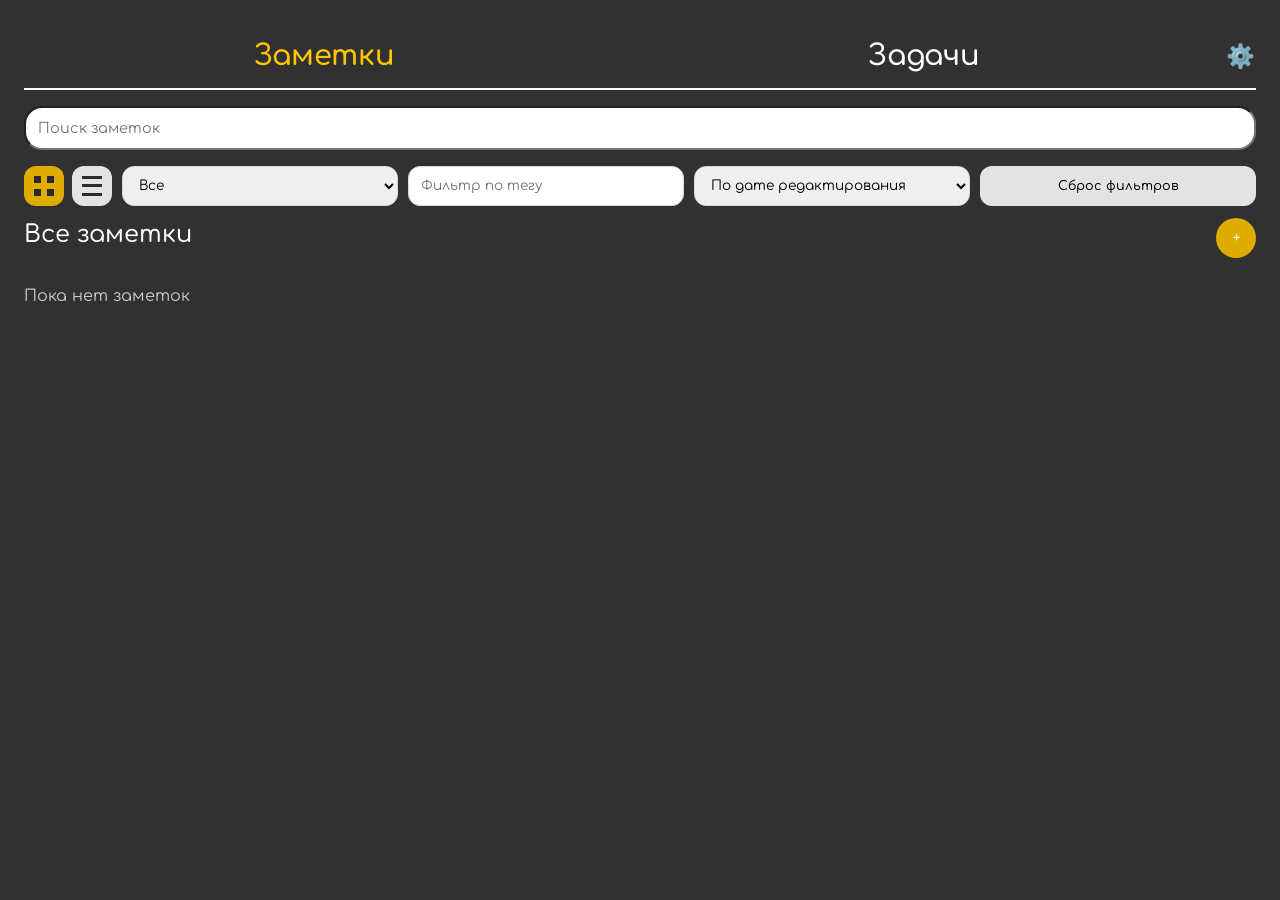
==== index.html @ dbabb829 "вернул темную тему, удалил смену цвета карточек в зависимости от темы сайта(" ====
﻿<!DOCTYPE html>
<html lang="ru">
<head>
    <meta charset="UTF-8">
    <meta name="viewport" content="width=device-width, initial-scale=1.0, user-scalable=yes">
    <link rel="preconnect" href="https://fonts.googleapis.com">
    <link rel="preconnect" href="https://fonts.gstatic.com" crossorigin>
    <link href="https://fonts.googleapis.com/css2?family=Comfortaa:wght@400;500;600;700&family=Nunito:wght@400;500;600;700&family=Roboto:wght@400;500;700&display=swap" rel="stylesheet">
    <link rel="stylesheet" href="main.css">
    <title>Заметки</title>
</head>
<body>

<div class="app-container">

    <div class="tabs-wrapper">
        <div class="tabs">
            <button class="tab-btn active" data-tab="notes">Заметки</button>
            <button class="tab-btn" data-tab="tasks">Задачи</button>
        </div>
        <button id="settingsBtn" class="settings-btn" title="Настройки">⚙️</button>
    </div>
    <div class="search-panel">
        <label for="search"></label>
        <input type="text" id="search">
    </div>
    <div class="list-controls">
        <div class="view-switch" role="group" aria-label="Режим отображения">
            <button id="viewGridBtn" class="icon-view-btn active" type="button" aria-label="Плитка" title="Плитка"></button>
            <button id="viewListBtn" class="icon-view-btn" type="button" aria-label="Список" title="Список"></button>
        </div>
        <select id="filterPinnedSelect" aria-label="Фильтр по закреплению">
            <option value="all">Все</option>
            <option value="pinned">Только закрепленные</option>
            <option value="unpinned">Только незакрепленные</option>
        </select>
        <label for="filterTagInput" class="visually-hidden"></label>
        <input type="text" id="filterTagInput" list="tagsList" placeholder="Фильтр по тегу">
        <datalist id="tagsList"></datalist>
        <select id="sortSelect" aria-label="Сортировка">
            <option value="updated_desc">По дате редактирования</option>
            <option value="title_asc">По алфавиту</option>
        </select>
        <button id="resetFiltersBtn" class="secondary" type="button">Сброс фильтров</button>
    </div>
    <div id="notes-pane" class="tab-pane active-pane">
        <div class="panel-header">
            <h2>Все заметки</h2>
            <button class="create-btn" id="createNoteBtn">+</button>
        </div>
        <div id="notesContainer" class="notes-grid"></div>
    </div>

    <div id="tasks-pane" class="tab-pane">
        <div class="panel-header">
            <h2>Все задачи</h2>
            <button class="create-btn" id="createTaskBtn">+</button>
        </div>
        <div id="tasksContainer" class="notes-grid"></div>
    </div>
</div>

<div id="editorModal" class="modal">
    <div class="modal-card">
        <h3 id="modalTitle">Создать заметку</h3>
        <label for="noteTitleInput" class="visually-hidden"></label>
        <input type="text" id="noteTitleInput" placeholder="Заголовок" autocomplete="off">
        <label for="noteBodyInput" class="visually-hidden"></label>
        <textarea id="noteBodyInput" rows="4" placeholder="Содержание"></textarea>
        <label for="noteTagsInput" class="visually-hidden"></label>
        <input type="text" id="noteTagsInput" placeholder="Теги через запятую" autocomplete="off">
        <label class="modal-label" for="noteColorInput">Цвет карточки</label>
        <select id="noteColorInput">
            <option value="#242424">Темная</option>
            <option value="#ffffff">Светлая</option>
            <option value="#3b2f18">Желтая</option>
            <option value="#173528">Зеленая</option>
            <option value="#182f3b">Синяя</option>
            <option value="#3b1d2d">Розовая</option>
        </select>
        <label class="pin-row">
            <input type="checkbox" id="notePinnedInput">
            Закрепить
        </label>
        <div class="modal-buttons">
            <button id="modalCancel" class="secondary">Отмена</button>
            <button id="modalSave" class="primary">Сохранить</button>
        </div>
    </div>
</div>

<div id="settingsModal" class="modal">
    <div class="modal-card">
        <h3>Настройки</h3>

        <label class="modal-label" for="themeSelect">Оформление</label>
        <select id="themeSelect">
            <option value="dark">Темная тема</option>
            <option value="light">Светлая тема</option>
        </select>

        <label class="modal-label" for="fontSelect" style="margin-top: 15px;">Шрифт</label>
        <select id="fontSelect">
            <option value="Comfortaa">Comfortaa</option>
            <option value="Nunito">Nunito</option>
            <option value="Roboto">Roboto</option>
        </select>

        <label class="modal-label" style="margin-top: 15px;">Управление данными</label>
        <div class="settings-actions">
            <button id="exportBtn" class="secondary">Экспорт (JSON)</button>
            <label for="importInput" class="secondary btn-like">Импорт</label>
            <input type="file" id="importInput" accept=".json" style="display: none;">
            <button id="clearDataBtn" class="danger">Удалить всё</button>
        </div>

        <div class="modal-buttons" style="margin-top: 25px;">
            <button id="closeSettingsBtn" class="primary">Закрыть</button>
        </div>
    </div>
</div>

<script src="main.js"></script>

</body>
</html>
---- main.css ----
﻿@import url("https://fonts.googleapis.com/css2?family=Comfortaa:wght@400;500;600;700&family=Nunito:wght@400;500;600;700&family=Roboto:wght@400;500;600;700&display=swap");

:root {
    --main-font: 'Comfortaa', cursive, sans-serif;
}

* {
    margin: 0;
    padding: 0;
    box-sizing: border-box;
}

body {
    background: #313131;
    font-family: var(--main-font);
    color: #000000;
    padding: 2rem 1.5rem;
}

.app-container {
    max-width: 1400px;
    margin: 0 auto;
}

.tabs-wrapper {
    display: flex;
    align-items: center;
    justify-content: space-between;
    border-bottom: 2px solid #ffffff;
    margin-bottom: 1rem;
}

.tabs {
    display: flex;
    gap: 0;
    flex: 1;
    min-width: 0;
}

.settings-btn {
    background: transparent;
    border: none;
    color: #ffffff;
    font-size: 1.45rem;
    width: 32px;
    height: 32px;
    display: inline-flex;
    align-items: center;
    justify-content: center;
    margin-bottom: 6px;
    padding: 0;
    cursor: pointer;
    transition: transform 0.3s ease;
}

.settings-btn:hover {
    transform: rotate(90deg);
}

.tab-btn {
    font-family: inherit;
    background: transparent;
    border: none;
    font-size: 1.8rem;
    flex: 1 1 0;
    min-width: 0;
    font-weight: 600;
    padding: 0.5rem 0 0.8rem 0;
    cursor: pointer;
    color: white;
    letter-spacing: -0.3px;
    border-bottom: 3px solid transparent;
    text-align: center;
    transition: 0.5s;
}

.tab-btn.active {
    color: #ffc700;
}

.tab-btn:hover:not(.active) {
    color: #ffc700;
}

.tab-pane {
    display: none;
    animation: fade 0.5s ease;
}

.tab-pane.active-pane {
    display: block;
}

.search-panel input {
    outline: none;
    display: block;
    box-sizing: border-box;
    width: 100%;
    margin: 8px 0 16px;
    padding: 12px;
    background: #ffffff;
    border-radius: 18px;
    font-family: inherit;
    font-size: 0.9rem;
}

.list-controls {
    display: grid;
    grid-template-columns: auto repeat(4, minmax(0, 1fr));
    gap: 10px;
    margin-bottom: 12px;
}

.list-controls select,
.list-controls input {
    width: 100%;
    padding: 9px 12px;
    border-radius: 12px;
    border: 1px solid #d7d7d7;
    font-family: inherit;
    font-size: 0.85rem;
}

.list-controls button {
    border-radius: 12px;
    padding: 9px 12px;
    font-size: 0.8rem;
    white-space: nowrap;
}

.view-switch {
    display: inline-flex;
    gap: 8px;
}

.icon-view-btn {
    width: 40px;
    height: 40px;
    border-radius: 12px;
    border: none;
    background: #e3e3e3;
    position: relative;
    padding: 0;
}

.icon-view-btn:hover {
    background: #d0d0d0;
}

.icon-view-btn.active {
    background: #dfad00;
}

#viewGridBtn::before {
    content: "";
    position: absolute;
    inset: 10px;
    background:
        linear-gradient(#2a2a2a, #2a2a2a) left top / 7px 7px no-repeat,
        linear-gradient(#2a2a2a, #2a2a2a) right top / 7px 7px no-repeat,
        linear-gradient(#2a2a2a, #2a2a2a) left bottom / 7px 7px no-repeat,
        linear-gradient(#2a2a2a, #2a2a2a) right bottom / 7px 7px no-repeat;
}

#viewListBtn::before {
    content: "";
    position: absolute;
    left: 10px;
    right: 10px;
    top: 10px;
    bottom: 10px;
    background:
        linear-gradient(#2a2a2a, #2a2a2a) 0 0 / 100% 3px no-repeat,
        linear-gradient(#2a2a2a, #2a2a2a) 0 50% / 100% 3px no-repeat,
        linear-gradient(#2a2a2a, #2a2a2a) 0 100% / 100% 3px no-repeat;
}

@keyframes fade {
    from { opacity: 0; transform: translateY(6px); }
    to { opacity: 1; transform: translateY(0); }
}

.panel-header {
    display: flex;
    justify-content: space-between;
    align-items: baseline;
    flex-wrap: wrap;
    margin-bottom: 1.8rem;
    gap: 1rem;
}

.panel-header h2 {
    font-size: 1.5rem;
    font-weight: 500;
    color: #ffffff;
}

.create-btn {
    background: #dfad00;
    color: white;
    width: 40px;
    height: 40px;
    border-radius: 20px;
    cursor: pointer;
    display: inline-flex;
    align-items: center;
    justify-content: center;
    transition: all 0.5s;
    font-family: inherit;
    border: none;
}

.create-btn:hover {
    background: #ffc700;
}

.notes-grid {
    display: grid;
    grid-template-columns: repeat(auto-fill, minmax(280px, 1fr));
    gap: 1.5rem;
}

.notes-list {
    display: flex;
    flex-direction: column;
    gap: 0.9rem;
}

.notes-list .note-card {
    min-height: auto;
}

.note-card {
    background: #ffffff;
    border-radius: 20px;
    padding: 1.2rem 1.2rem 1rem 1.2rem;
    transition: all 0.2s;
    display: flex;
    flex-direction: column;
    cursor: pointer;
    position: relative;
    min-height: 220px;
    min-width: 0;
}

.note-card:hover {
    transform: translateY(-2px);
    border-color: #e2e8f0;
}

.note-color-tag {
    width: 32px;
    height: 8px;
    border-radius: 20px;
    margin-bottom: 12px;
    background: #e2e8f0;
}

.note-title {
    font-weight: 650;
    font-size: 1.2rem;
    margin-bottom: 8px;
    color: white;
    padding-right: 2rem;
    max-width: 100%;
    overflow-wrap: anywhere;
    word-break: break-word;
    white-space: normal;
    hyphens: auto;
}

.pin-note {
    position: absolute;
    top: 14px;
    right: 14px;
    width: 34px;
    height: 34px;
    padding: 0;
    border-radius: 50%;
    background: rgba(255, 255, 255, 0.12);
    color: #d6d6d6;
    font-size: 1.05rem;
    line-height: 1;
    cursor: pointer;
    transition: 0.2s;
    border: none;
}

.pin-note::before {
    content: "📌";
    display: block;
    filter: grayscale(1);
    opacity: 0.62;
    transform: rotate(-20deg);
    transition: 0.2s;
}

.pin-note:hover,
.pin-note.pinned {
    background: #ffc700;
    color: #1a1a1a;
}

.pin-note:hover::before,
.pin-note.pinned::before {
    filter: none;
    opacity: 1;
}

.note-preview {
    font-size: 0.85rem;
    color: white;
    line-height: 1.4;
    margin: 8px 0;
    white-space: pre-wrap;
    overflow-wrap: anywhere;
    word-break: break-word;
    hyphens: auto;
}

.tags {
    display: flex;
    flex-wrap: wrap;
    gap: 8px;
    margin: 12px 0 6px;
}

.tag {
    background: rgba(255, 255, 255, 0.14);
    padding: 4px 10px;
    border-radius: 40px;
    font-size: 0.7rem;
    font-weight: 500;
    color: #ffffff;
    overflow-wrap: anywhere;
    word-break: break-word;
}

.note-dates {
    display: flex;
    flex-wrap: wrap;
    gap: 8px;
    margin-top: auto;
    font-size: 0.68rem;
    color: #b9b9b9;
}

.note-footer {
    display: flex;
    justify-content: space-between;
    align-items: center;
    margin-top: 12px;
    font-size: 0.7rem;
    color: #94a3b8;
}

.card-actions {
    display: flex;
    gap: 8px;
}

.card-actions button {
    padding: 0;
    background: transparent;
    color: #d6d6d6;
    font-size: 0.7rem;
    transition: 0.2s;
}

.edit-note:hover {
    color: #ffc700;
}

.share-note:hover {
    color: #ffc700;
}

.delete-note:hover {
    color: #ff4d4d;
}

.light-card .note-title,
.light-card .note-preview {
    color: #1f1f1f;
}

.light-card .tag {
    background: #e7e7e7;
    color: #1f1f1f;
}

.light-card .note-dates,
.light-card .note-footer,
.light-card .card-actions button {
    color: #555555;
}

.light-card .delete-note:hover {
    color: #d50000;
}

.empty-state {
    color: #ffffff;
    opacity: 0.75;
}

.task-list {
    list-style: none;
    margin: 10px 0 12px;
    padding: 0;
    display: flex;
    flex-direction: column;
    gap: 8px;
}

.task-item {
    display: flex;
    align-items: flex-start;
    gap: 8px;
    font-size: 0.85rem;
    line-height: 1.35;
    color: #ffffff;
    overflow-wrap: anywhere;
    word-break: break-word;
    cursor: pointer;
}

.task-item input {
    width: 16px;
    height: 16px;
    margin-top: 1px;
    flex: 0 0 auto;
    accent-color: #ffc700;
    cursor: pointer;
}

.task-item span {
    min-width: 0;
}

.completed-task {
    text-decoration: line-through;
    color: #a7a7a7;
}

.empty-task-text {
    opacity: 0.7;
}

.light-card .task-item {
    color: #1f1f1f;
}

.light-card .completed-task {
    color: #777777;
}

.modal {
    display: none;
    position: fixed;
    inset: 0;
    width: 100%;
    height: 100%;
    justify-content: center;
    align-items: center;
    padding: 1.5rem;
    background: rgba(0, 0, 0, 0.55);
    z-index: 10;
}

.modal-card {
    background: white;
    width: 90%;
    max-width: 550px;
    border-radius: 10px;
    padding: 1.8rem;
}

.modal-card input,
.modal-card textarea,
.modal-card select {
    width: 100%;
    margin: 8px 0 16px;
    padding: 12px;
    border-radius: 18px;
    font-family: inherit;
    font-size: 0.9rem;
    resize: none;
}

.modal-label {
    display: block;
    margin-top: 4px;
    font-size: 0.85rem;
    color: #333333;
}

.pin-row {
    display: flex;
    align-items: center;
    gap: 10px;
    margin-top: 4px;
    color: #333333;
}

.pin-row input {
    width: auto;
    margin: 0;
}

.modal-buttons {
    display: flex;
    justify-content: flex-end;
    gap: 12px;
    margin-top: 20px;
}

.settings-actions {
    display: flex;
    flex-wrap: wrap;
    gap: 10px;
    margin-top: 8px;
}

.settings-actions button,
.settings-actions .btn-like {
    min-height: 56px;
    padding: 10px 28px;
    font-size: 0.95rem;
    font-weight: 500;
    line-height: 1;
}

button {
    font-family: inherit;
    background: #e3e3e3;
    border: none;
    padding: 8px 18px;
    border-radius: 30px;
    font-weight: 500;
    cursor: pointer;
}

.btn-like {
    display: inline-flex;
    align-items: center;
    justify-content: center;
    background: #e3e3e3;
    color: black;
    border: none;
    padding: 8px 18px;
    border-radius: 30px;
    font-weight: inherit;
    font-size: inherit;
    line-height: inherit;
    cursor: pointer;
    user-select: none;
    text-decoration: none;
    white-space: nowrap;
}

.btn-like:hover {
    background: #a8a8a8;
}

button.primary {
    background: #dfad00;
    color: white;
}

button.primary:hover {
    background: #ffc700;
    color: white;
}

button.secondary {
    background: #e3e3e3;
    color: black;
}

button.secondary:hover {
    background: #a8a8a8;
}

button.danger {
    background: rgba(255, 77, 77, 0.1);
    color: #ff4d4d;
    border: 1px solid rgba(255, 77, 77, 0.3);
}

button.danger:hover {
    background: #ff4d4d;
    color: white;
}

@media (max-width: 640px) {
    body { padding: 1.2rem; }
    .tab-btn { font-size: 1.4rem; }
    .notes-grid { gap: 1rem; }
    .list-controls { grid-template-columns: 1fr; }
}

body.light-theme {
    background: #f4f4f5;
    color: #1e293b;
}

body.light-theme .tabs-wrapper {
    border-bottom-color: #cbd5e1;
}

body.light-theme .tab-btn {
    color: #64748b;
}

body.light-theme .tab-btn.active,
body.light-theme .tab-btn:hover:not(.active) {
    color: #dfad00;
}

body.light-theme .panel-header h2 {
    color: #1e293b;
}

body.light-theme .search-panel input,
body.light-theme .list-controls select,
body.light-theme .list-controls input {
    background: #ffffff;
    border-color: #cbd5e1;
    color: #1e293b;
}

body.light-theme .empty-state {
    color: #64748b;
    opacity: 1;
}

.visually-hidden {
    position: absolute;
    width: 1px;
    height: 1px;
    margin: -1px;
    overflow: hidden;
    clip: rect(0, 0, 0, 0);
    white-space: nowrap;
}

.background-shared-note-card {
    position: fixed;
    inset: 0;
    background: rgba(0,0,0,0.85);
    display: flex;
    justify-content: center;
    align-items: center;
    z-index: 1000;
    padding: 20px;
}

.shared-note-card{
    max-width: 600px;
    width: 100%;
    background: #242424;
    border-radius: 20px;
    padding: 24px;
    color: #ffffff;
    position: relative;
}

.close-note{
    position: absolute;
    top: 12px;
    right: 16px;
    background: none;
    border: none;
    font-size: 24px;
    cursor: pointer;
    color: inherit;
}

.close-note:hover{
    color: red;
}

.shared-note-title{
    max-width: 500px;
    margin-bottom: 16px;
    overflow-wrap: anywhere;
    word-break: break-word;
    white-space: normal;
    hyphens: auto;
}

.shared-note-content{
    overflow-wrap: anywhere;
    word-break: break-word;
    white-space: normal;
    hyphens: auto;
}

.inscription-note{
    margin-top: 20px;
    font-size: 0.7rem;
    opacity: 0.7;
}
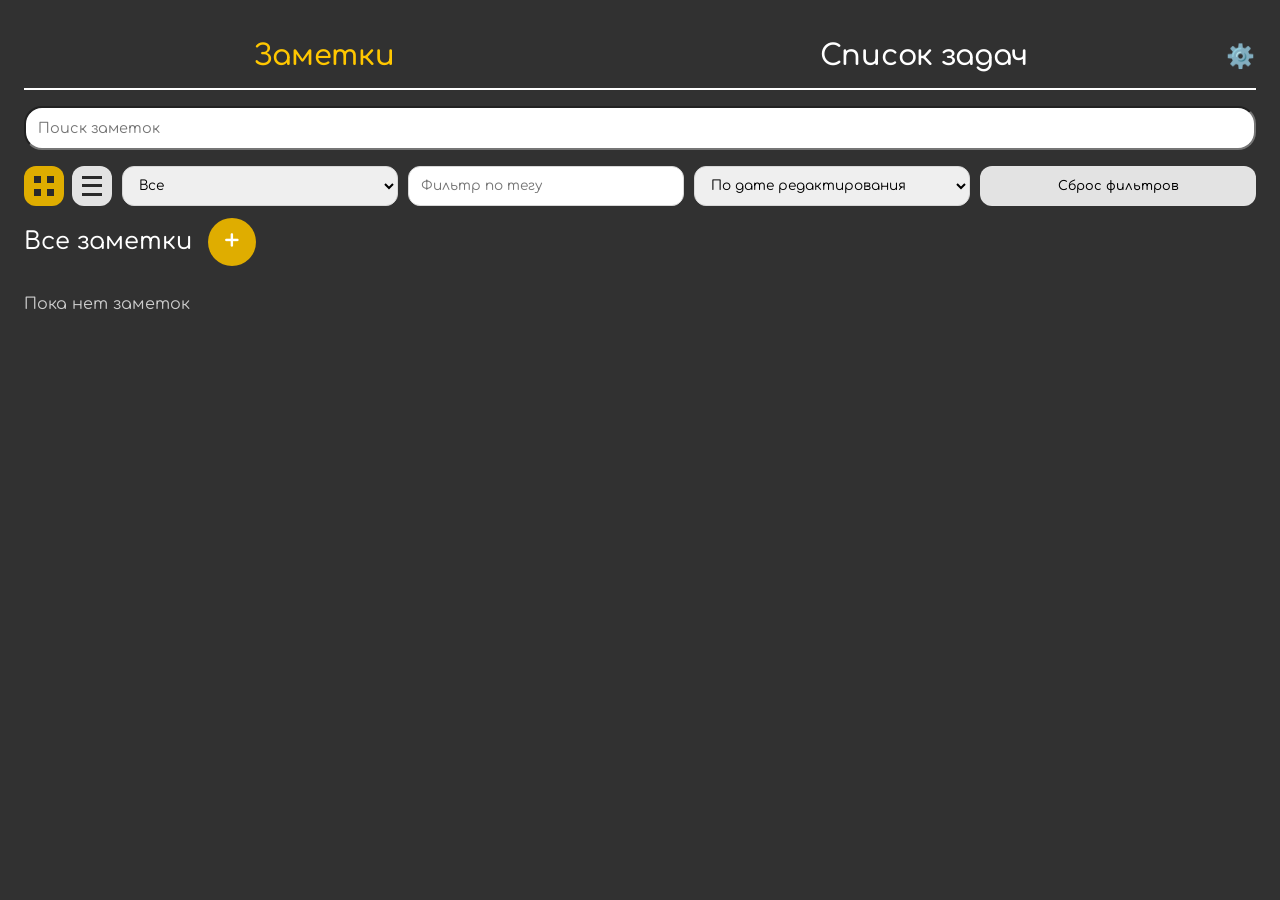
==== commit 956667d3: "Исправил растяжение сетки, перенёс кнопку создания, переименовал вкладку, укоротил shortlink, замени" ====
--- a/index.html
+++ b/index.html
@@ -16,7 +16,7 @@
     <div class="tabs-wrapper">
         <div class="tabs">
             <button class="tab-btn active" data-tab="notes">Заметки</button>
-            <button class="tab-btn" data-tab="tasks">Задачи</button>
+            <button class="tab-btn" data-tab="tasks">Список задач</button>
         </div>
         <button id="settingsBtn" class="settings-btn" title="Настройки">⚙️</button>
     </div>
@@ -73,7 +73,7 @@
         <select id="noteColorInput">
             <option value="#242424">Темная</option>
             <option value="#ffffff">Светлая</option>
-            <option value="#3b2f18">Желтая</option>
+            <option value="#f8f32b">Желтая</option>
             <option value="#173528">Зеленая</option>
             <option value="#182f3b">Синяя</option>
             <option value="#3b1d2d">Розовая</option>
--- a/main.css
+++ b/main.css
@@ -182,8 +182,8 @@
 
 .panel-header {
     display: flex;
-    justify-content: space-between;
-    align-items: baseline;
+    justify-content: flex-start;
+    align-items: center;
     flex-wrap: wrap;
     margin-bottom: 1.8rem;
     gap: 1rem;
@@ -198,9 +198,11 @@
 .create-btn {
     background: #dfad00;
     color: white;
-    width: 40px;
-    height: 40px;
-    border-radius: 20px;
+    width: 48px;
+    height: 48px;
+    border-radius: 24px;
+    font-size: 1.8rem;
+    line-height: 1;
     cursor: pointer;
     display: inline-flex;
     align-items: center;
@@ -217,6 +219,7 @@
 .notes-grid {
     display: grid;
     grid-template-columns: repeat(auto-fill, minmax(280px, 1fr));
+    align-items: start;
     gap: 1.5rem;
 }
 
@@ -367,10 +370,7 @@
     transition: 0.2s;
 }
 
-.edit-note:hover {
-    color: #ffc700;
-}
-
+.edit-note:hover,
 .share-note:hover {
     color: #ffc700;
 }
@@ -395,9 +395,16 @@
     color: #555555;
 }
 
+
+.light-card .edit-note:hover,
+.light-card .share-note:hover {
+     color: #ffc700;
+}
+
 .light-card .delete-note:hover {
     color: #d50000;
 }
+
 
 .empty-state {
     color: #ffffff;
@@ -645,6 +652,10 @@
     white-space: nowrap;
 }
 
+input[id="filterTagInput"]{
+    outline: none;
+}
+
 .background-shared-note-card {
     position: fixed;
     inset: 0;
@@ -702,3 +713,148 @@
     font-size: 0.7rem;
     opacity: 0.7;
 }
+
+body.light-theme .shared-note-card {
+    background: #ffffff;
+    color: #1f1f1f;
+    box-shadow: 0 10px 30px rgba(0, 0, 0, 0.1);
+}
+
+/* Элементы внутри светлой карточки */
+body.light-theme .shared-note-card .shared-note-title {
+    color: #1f1f1f;
+}
+
+body.light-theme .shared-note-card .close-note {
+    color: #555555;
+}
+
+body.light-theme .shared-note-card .close-note:hover {
+    color: #ff4d4d;
+}
+
+body.light-theme .shared-note-card span[style*="background: rgba(255, 255, 255, 0.14)"] {
+    background: #e7e7e7 !important;
+    color: #1f1f1f !important;
+}
+
+body.light-theme .shared-note-card .inscription-note {
+    color: #555555;
+    opacity: 0.8;
+}
+
+body.light-theme .shared-note-card ul li span {
+    color: #1f1f1f;
+}
+
+body.light-theme .shared-note-card ul li span[style*="text-decoration: line-through"] {
+    color: #777777 !important;
+}
+
+.shared-note-card.light-card {
+    color: #1f1f1f;
+}
+
+.shared-note-card.light-card .close-note {
+    color: #555555;
+}
+
+.shared-note-card.light-card .inscription-note {
+    color: #555555;
+}
+
+.toast-container {
+    position: fixed;
+    top: 20px;
+    left: 50%;
+    transform: translateX(-50%);
+    display: flex;
+    flex-direction: column;
+    align-items: center;
+    gap: 10px;
+    z-index: 2000;
+    pointer-events: none;
+}
+
+.toast {
+    min-width: 220px;
+    max-width: 360px;
+    padding: 12px 18px;
+    border-radius: 14px;
+    background: #2a2a2a;
+    color: #ffffff;
+    font-family: var(--main-font);
+    font-size: 0.9rem;
+    text-align: center;
+    box-shadow: 0 8px 24px rgba(0, 0, 0, 0.3);
+    opacity: 0;
+    transform: translateY(-12px);
+    transition: opacity 0.25s ease, transform 0.25s ease;
+}
+
+.toast.show {
+    opacity: 1;
+    transform: translateY(0);
+}
+
+.toast-success {
+    background: #1f7a4d;
+}
+
+.toast-error {
+    background: #b23b3b;
+}
+
+.confirm-overlay {
+    position: fixed;
+    inset: 0;
+    background: rgba(0, 0, 0, 0.55);
+    display: flex;
+    justify-content: center;
+    align-items: center;
+    padding: 1.5rem;
+    z-index: 1500;
+}
+
+.confirm-card {
+    background: #ffffff;
+    width: 90%;
+    max-width: 420px;
+    border-radius: 16px;
+    padding: 1.6rem;
+    font-family: var(--main-font);
+}
+
+.confirm-text {
+    font-size: 1rem;
+    color: #1f1f1f;
+    line-height: 1.4;
+    margin-bottom: 1.4rem;
+}
+
+.confirm-buttons {
+    display: flex;
+    justify-content: flex-end;
+    gap: 12px;
+}
+
+.share-card {
+    max-width: 520px;
+}
+
+.share-title {
+    margin-bottom: 1rem;
+    color: #1f1f1f;
+}
+
+.share-link {
+    width: 100%;
+    margin-bottom: 1.2rem;
+    padding: 12px;
+    border-radius: 12px;
+    border: 1px solid #d7d7d7;
+    font-family: inherit;
+    font-size: 0.85rem;
+    resize: none;
+    word-break: break-all;
+}
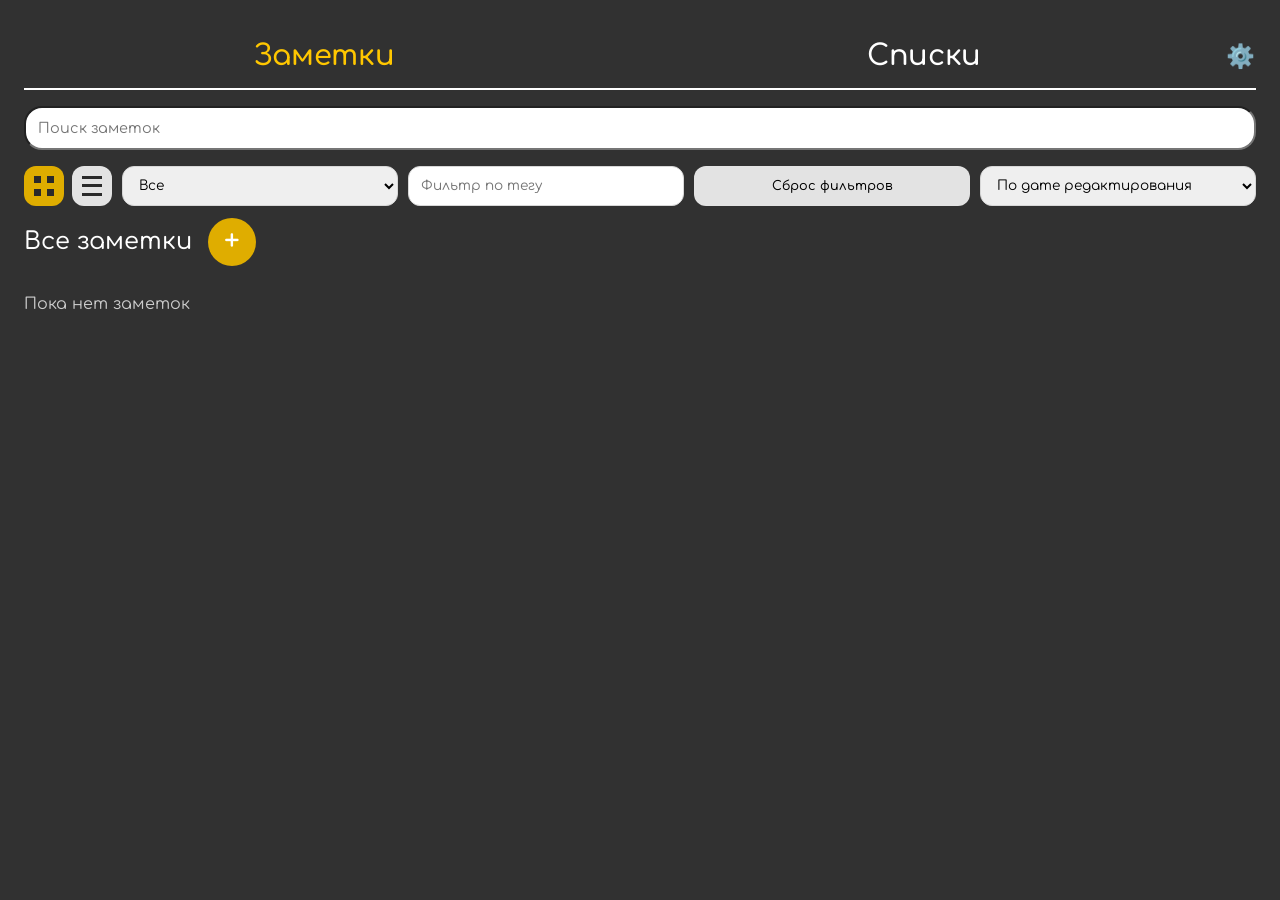
==== commit a876d714: "Фикс багов из issues Переименовал задачи в «Списки», единый размер карточек, клик открывает редактир" ====
--- a/index.html
+++ b/index.html
@@ -16,7 +16,7 @@
     <div class="tabs-wrapper">
         <div class="tabs">
             <button class="tab-btn active" data-tab="notes">Заметки</button>
-            <button class="tab-btn" data-tab="tasks">Список задач</button>
+            <button class="tab-btn" data-tab="tasks">Списки</button>
         </div>
         <button id="settingsBtn" class="settings-btn" title="Настройки">⚙️</button>
     </div>
@@ -37,11 +37,11 @@
         <label for="filterTagInput" class="visually-hidden"></label>
         <input type="text" id="filterTagInput" list="tagsList" placeholder="Фильтр по тегу">
         <datalist id="tagsList"></datalist>
+        <button id="resetFiltersBtn" class="secondary" type="button">Сброс фильтров</button>
         <select id="sortSelect" aria-label="Сортировка">
             <option value="updated_desc">По дате редактирования</option>
             <option value="title_asc">По алфавиту</option>
         </select>
-        <button id="resetFiltersBtn" class="secondary" type="button">Сброс фильтров</button>
     </div>
     <div id="notes-pane" class="tab-pane active-pane">
         <div class="panel-header">
@@ -53,7 +53,7 @@
 
     <div id="tasks-pane" class="tab-pane">
         <div class="panel-header">
-            <h2>Все задачи</h2>
+            <h2>Все списки</h2>
             <button class="create-btn" id="createTaskBtn">+</button>
         </div>
         <div id="tasksContainer" class="notes-grid"></div>
@@ -69,15 +69,27 @@
         <textarea id="noteBodyInput" rows="4" placeholder="Содержание"></textarea>
         <label for="noteTagsInput" class="visually-hidden"></label>
         <input type="text" id="noteTagsInput" placeholder="Теги через запятую" autocomplete="off">
-        <label class="modal-label" for="noteColorInput">Цвет карточки</label>
-        <select id="noteColorInput">
-            <option value="#242424">Темная</option>
-            <option value="#ffffff">Светлая</option>
-            <option value="#f8f32b">Желтая</option>
-            <option value="#173528">Зеленая</option>
-            <option value="#182f3b">Синяя</option>
-            <option value="#3b1d2d">Розовая</option>
-        </select>
+        <span class="modal-label">Цвет карточки</span>
+        <div class="color-swatches" id="colorSwatches" role="group" aria-label="Цвет карточки">
+            <button type="button" class="color-swatch" data-color="#242424" style="--swatch: #242424;">
+                <span class="swatch-dot"></span>Тёмная
+            </button>
+            <button type="button" class="color-swatch" data-color="#ffffff" style="--swatch: #ffffff;">
+                <span class="swatch-dot"></span>Светлая
+            </button>
+            <button type="button" class="color-swatch" data-color="#e6cf5e" style="--swatch: #e6cf5e;">
+                <span class="swatch-dot"></span>Жёлтая
+            </button>
+            <button type="button" class="color-swatch" data-color="#1c5239" style="--swatch: #1c5239;">
+                <span class="swatch-dot"></span>Зелёная
+            </button>
+            <button type="button" class="color-swatch" data-color="#1d3f63" style="--swatch: #1d3f63;">
+                <span class="swatch-dot"></span>Синяя
+            </button>
+            <button type="button" class="color-swatch" data-color="#7a2f50" style="--swatch: #7a2f50;">
+                <span class="swatch-dot"></span>Розовая
+            </button>
+        </div>
         <label class="pin-row">
             <input type="checkbox" id="notePinnedInput">
             Закрепить
--- a/main.css
+++ b/main.css
@@ -223,6 +223,25 @@
     gap: 1.5rem;
 }
 
+.notes-grid .note-card {
+    height: 240px;
+    margin-bottom: 0;
+    overflow: hidden;
+}
+
+.notes-grid .note-preview,
+.notes-grid .task-list {
+    flex: 1 1 0;
+    min-height: 0;
+    overflow: hidden;
+}
+
+.notes-grid .tags {
+    flex: 0 0 auto;
+    max-height: 1.9rem;
+    overflow: hidden;
+}
+
 .notes-list {
     display: flex;
     flex-direction: column;
@@ -231,6 +250,8 @@
 
 .notes-list .note-card {
     min-height: auto;
+    break-inside: auto;
+    margin-bottom: 0;
 }
 
 .note-card {
@@ -244,6 +265,8 @@
     position: relative;
     min-height: 220px;
     min-width: 0;
+    break-inside: avoid;
+    margin-bottom: 1.5rem;
 }
 
 .note-card:hover {
@@ -266,10 +289,13 @@
     color: white;
     padding-right: 2rem;
     max-width: 100%;
-    overflow-wrap: anywhere;
+    /*overflow-wrap: anywhere;
     word-break: break-word;
     white-space: normal;
-    hyphens: auto;
+    hyphens: auto;*/
+    white-space: nowrap;
+    overflow: hidden;
+    text-overflow: ellipsis;
 }
 
 .pin-note {
@@ -315,10 +341,13 @@
     color: white;
     line-height: 1.4;
     margin: 8px 0;
-    white-space: pre-wrap;
+    /*white-space: pre-wrap;
     overflow-wrap: anywhere;
     word-break: break-word;
-    hyphens: auto;
+    hyphens: auto;*/
+    white-space: nowrap;
+    overflow: hidden;
+    text-overflow: ellipsis;
 }
 
 .tags {
@@ -502,6 +531,46 @@
     color: #333333;
 }
 
+.color-swatches {
+    display: flex;
+    flex-wrap: wrap;
+    gap: 10px;
+    margin: 8px 0 16px;
+}
+
+.color-swatch {
+    display: inline-flex;
+    align-items: center;
+    gap: 8px;
+    padding: 5px 14px 5px 6px;
+    border-radius: 30px;
+    border: 2px solid transparent;
+    background: #f1f1f1;
+    color: #333333;
+    font-family: inherit;
+    font-size: 0.85rem;
+    cursor: pointer;
+    transition: 0.15s;
+}
+
+.color-swatch .swatch-dot {
+    width: 22px;
+    height: 22px;
+    border-radius: 50%;
+    background: var(--swatch);
+    box-shadow: inset 0 0 0 1px rgba(0, 0, 0, 0.18);
+    flex: 0 0 auto;
+}
+
+.color-swatch:hover {
+    background: #e6e6e6;
+}
+
+.color-swatch.active {
+    border-color: #dfad00;
+    background: #fff7da;
+}
+
 .pin-row {
     display: flex;
     align-items: center;
@@ -675,6 +744,8 @@
     padding: 24px;
     color: #ffffff;
     position: relative;
+    max-height: 85vh;
+    overflow-y: auto;
 }
 
 .close-note{
@@ -761,6 +832,45 @@
 
 .shared-note-card.light-card .inscription-note {
     color: #555555;
+}
+
+* {
+    scrollbar-width: thin;
+    scrollbar-color: #dfad00 transparent;
+}
+
+::-webkit-scrollbar {
+    width: 10px;
+    height: 10px;
+}
+
+::-webkit-scrollbar-track {
+    background: transparent;
+}
+
+::-webkit-scrollbar-thumb {
+    background: linear-gradient(180deg, #ffc700, #dfad00);
+    border-radius: 20px;
+    border: 2px solid transparent;
+    background-clip: padding-box;
+}
+
+::-webkit-scrollbar-thumb:hover {
+    background: linear-gradient(180deg, #ffd633, #ffc700);
+    background-clip: padding-box;
+}
+
+::-webkit-scrollbar-corner {
+    background: transparent;
+}
+
+.shared-note-card::-webkit-scrollbar-track {
+    background: rgba(255, 255, 255, 0.08);
+    border-radius: 20px;
+}
+
+.shared-note-card.light-card::-webkit-scrollbar-track {
+    background: rgba(0, 0, 0, 0.08);
 }
 
 .toast-container {
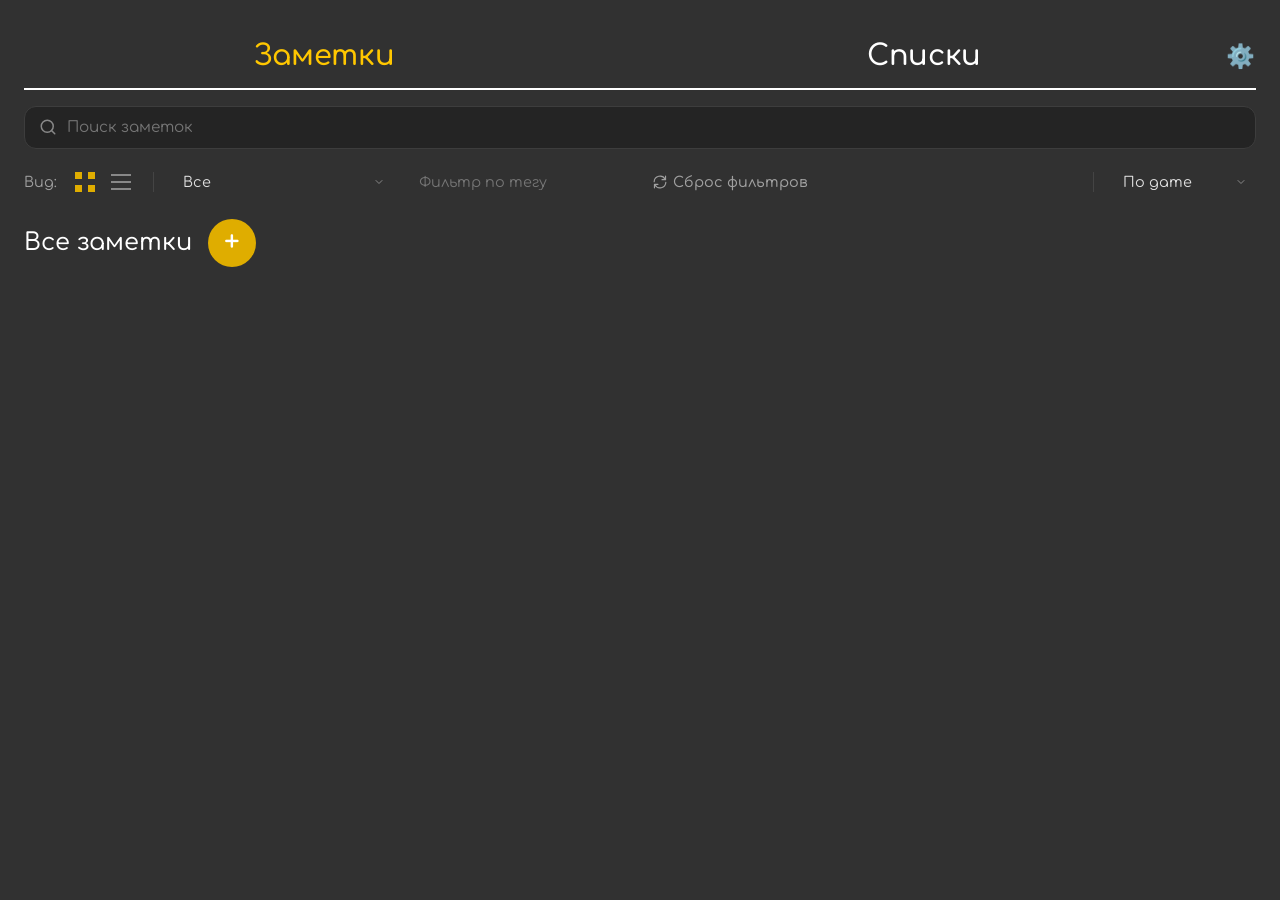
==== commit 0ec36eb4: "Исправлены баги, Реализовано динамическое распределение карточек по колонкам, Исправлено растягивани" ====
--- a/index.html
+++ b/index.html
@@ -20,29 +20,45 @@
         </div>
         <button id="settingsBtn" class="settings-btn" title="Настройки">⚙️</button>
     </div>
+
     <div class="search-panel">
-        <label for="search"></label>
-        <input type="text" id="search">
+        <label for="search" class="visually-hidden">Поиск</label>
+        <input type="text" id="search" placeholder="Поиск заметок">
     </div>
+
     <div class="list-controls">
-        <div class="view-switch" role="group" aria-label="Режим отображения">
-            <button id="viewGridBtn" class="icon-view-btn active" type="button" aria-label="Плитка" title="Плитка"></button>
-            <button id="viewListBtn" class="icon-view-btn" type="button" aria-label="Список" title="Список"></button>
+        <div class="controls-left">
+            <span class="controls-label">Вид:</span>
+            <div class="view-switch" role="group" aria-label="Режим отображения">
+                <button id="viewGridBtn" class="icon-view-btn active" type="button" aria-label="Плитка" title="Плитка"></button>
+                <button id="viewListBtn" class="icon-view-btn" type="button" aria-label="Список" title="Список"></button>
+            </div>
+            <div class="controls-divider"></div>
+            <select id="filterPinnedSelect" aria-label="Фильтр по закреплению">
+                <option value="all">Все</option>
+                <option value="pinned">Только закрепленные</option>
+                <option value="unpinned">Только незакрепленные</option>
+            </select>
+            <label for="filterTagInput" class="visually-hidden"></label>
+            <input type="text" id="filterTagInput" list="tagsList" placeholder="Фильтр по тегу">
+            <datalist id="tagsList"></datalist>
+            <button id="resetFiltersBtn" class="reset-btn" type="button">
+                <svg viewBox="0 0 24 24" fill="none" stroke="currentColor" stroke-width="2" stroke-linecap="round" stroke-linejoin="round">
+                    <path d="M21.5 2v6h-6M2.5 22v-6h6M2 11.5a10 10 0 0 1 18.8-4.3M22 12.5a10 10 0 0 1-18.8 4.3"/>
+                </svg>
+                Сброс фильтров
+            </button>
         </div>
-        <select id="filterPinnedSelect" aria-label="Фильтр по закреплению">
-            <option value="all">Все</option>
-            <option value="pinned">Только закрепленные</option>
-            <option value="unpinned">Только незакрепленные</option>
-        </select>
-        <label for="filterTagInput" class="visually-hidden"></label>
-        <input type="text" id="filterTagInput" list="tagsList" placeholder="Фильтр по тегу">
-        <datalist id="tagsList"></datalist>
-        <button id="resetFiltersBtn" class="secondary" type="button">Сброс фильтров</button>
-        <select id="sortSelect" aria-label="Сортировка">
-            <option value="updated_desc">По дате редактирования</option>
-            <option value="title_asc">По алфавиту</option>
-        </select>
+
+        <div class="controls-right">
+            <div class="controls-divider"></div>
+            <select id="sortSelect" aria-label="Сортировка">
+                <option value="updated_desc">По дате</option>
+                <option value="title_asc">По алфавиту</option>
+            </select>
+        </div>
     </div>
+
     <div id="notes-pane" class="tab-pane active-pane">
         <div class="panel-header">
             <h2>Все заметки</h2>
@@ -65,29 +81,41 @@
         <h3 id="modalTitle">Создать заметку</h3>
         <label for="noteTitleInput" class="visually-hidden"></label>
         <input type="text" id="noteTitleInput" placeholder="Заголовок" autocomplete="off">
+
         <label for="noteBodyInput" class="visually-hidden"></label>
         <textarea id="noteBodyInput" rows="4" placeholder="Содержание"></textarea>
+
+        <div id="modalTaskList" style="display: none;">
+            <div id="modalTaskItems"></div>
+            <div class="modal-task-add">
+                <span class="add-icon">
+                    <svg viewBox="0 0 24 24" width="18" height="18" fill="none" stroke="currentColor" stroke-width="2"><path d="M12 5v14M5 12h14"/></svg>
+                </span>
+                <label for="modalTaskAddInput"></label><input type="text" id="modalTaskAddInput" placeholder="Новый пункт" autocomplete="off">
+            </div>
+        </div>
+
         <label for="noteTagsInput" class="visually-hidden"></label>
         <input type="text" id="noteTagsInput" placeholder="Теги через запятую" autocomplete="off">
         <span class="modal-label">Цвет карточки</span>
         <div class="color-swatches" id="colorSwatches" role="group" aria-label="Цвет карточки">
             <button type="button" class="color-swatch" data-color="#242424" style="--swatch: #242424;">
-                <span class="swatch-dot"></span>Тёмная
+                <span class="swatch-dot"></span>Чёрный
             </button>
             <button type="button" class="color-swatch" data-color="#ffffff" style="--swatch: #ffffff;">
-                <span class="swatch-dot"></span>Светлая
+                <span class="swatch-dot"></span>Белый
             </button>
             <button type="button" class="color-swatch" data-color="#e6cf5e" style="--swatch: #e6cf5e;">
-                <span class="swatch-dot"></span>Жёлтая
+                <span class="swatch-dot"></span>Жёлтый
             </button>
             <button type="button" class="color-swatch" data-color="#1c5239" style="--swatch: #1c5239;">
-                <span class="swatch-dot"></span>Зелёная
+                <span class="swatch-dot"></span>Зелёный
             </button>
             <button type="button" class="color-swatch" data-color="#1d3f63" style="--swatch: #1d3f63;">
-                <span class="swatch-dot"></span>Синяя
+                <span class="swatch-dot"></span>Синий
             </button>
             <button type="button" class="color-swatch" data-color="#7a2f50" style="--swatch: #7a2f50;">
-                <span class="swatch-dot"></span>Розовая
+                <span class="swatch-dot"></span>Розовый
             </button>
         </div>
         <label class="pin-row">
@@ -95,6 +123,7 @@
             Закрепить
         </label>
         <div class="modal-buttons">
+            <button id="modalDelete" class="danger" style="display: none; margin-right: auto;">Удалить</button>
             <button id="modalCancel" class="secondary">Отмена</button>
             <button id="modalSave" class="primary">Сохранить</button>
         </div>
@@ -135,4 +164,4 @@
 <script src="main.js"></script>
 
 </body>
-</html>
+</html>
--- a/main.css
+++ b/main.css
@@ -2,12 +2,51 @@
 
 :root {
     --main-font: 'Comfortaa', cursive, sans-serif;
+    --modal-bg: #242424;
+    --modal-text: #ffffff;
+    --modal-label: #a0a0a0;
+    --input-bg: #1e1e1e;
+    --input-color: #ffffff;
+    --input-border: #3d3d3d;
+    --secondary-btn-bg: #3d3d3d;
+    --secondary-btn-color: #ffffff;
+    --secondary-btn-hover: #4d4d4d;
+    --swatch-bg: #2a2a2a;
+    --swatch-color: #ffffff;
+    --swatch-hover: #3d3d3d;
 }
 
 * {
     margin: 0;
     padding: 0;
     box-sizing: border-box;
+    scrollbar-width: thin;
+    scrollbar-color: #dfad00 transparent;
+}
+
+::-webkit-scrollbar {
+    width: 10px;
+    height: 10px;
+}
+
+::-webkit-scrollbar-track {
+    background: transparent;
+}
+
+::-webkit-scrollbar-thumb {
+    background: linear-gradient(180deg, #ffc700, #dfad00);
+    border-radius: 20px;
+    border: 2px solid transparent;
+    background-clip: padding-box;
+}
+
+::-webkit-scrollbar-thumb:hover {
+    background: linear-gradient(180deg, #ffd633, #ffc700);
+    background-clip: padding-box;
+}
+
+::-webkit-scrollbar-corner {
+    background: transparent;
 }
 
 body {
@@ -22,6 +61,16 @@
     margin: 0 auto;
 }
 
+.visually-hidden {
+    position: absolute;
+    width: 1px;
+    height: 1px;
+    margin: -1px;
+    overflow: hidden;
+    clip: rect(0, 0, 0, 0);
+    white-space: nowrap;
+}
+
 .tabs-wrapper {
     display: flex;
     align-items: center;
@@ -35,26 +84,6 @@
     gap: 0;
     flex: 1;
     min-width: 0;
-}
-
-.settings-btn {
-    background: transparent;
-    border: none;
-    color: #ffffff;
-    font-size: 1.45rem;
-    width: 32px;
-    height: 32px;
-    display: inline-flex;
-    align-items: center;
-    justify-content: center;
-    margin-bottom: 6px;
-    padding: 0;
-    cursor: pointer;
-    transition: transform 0.3s ease;
-}
-
-.settings-btn:hover {
-    transform: rotate(90deg);
 }
 
 .tab-btn {
@@ -91,93 +120,24 @@
     display: block;
 }
 
-.search-panel input {
-    outline: none;
-    display: block;
-    box-sizing: border-box;
-    width: 100%;
-    margin: 8px 0 16px;
-    padding: 12px;
-    background: #ffffff;
-    border-radius: 18px;
-    font-family: inherit;
-    font-size: 0.9rem;
-}
-
-.list-controls {
-    display: grid;
-    grid-template-columns: auto repeat(4, minmax(0, 1fr));
-    gap: 10px;
-    margin-bottom: 12px;
-}
-
-.list-controls select,
-.list-controls input {
-    width: 100%;
-    padding: 9px 12px;
-    border-radius: 12px;
-    border: 1px solid #d7d7d7;
-    font-family: inherit;
-    font-size: 0.85rem;
-}
-
-.list-controls button {
-    border-radius: 12px;
-    padding: 9px 12px;
-    font-size: 0.8rem;
-    white-space: nowrap;
-}
-
-.view-switch {
+.settings-btn {
+    background: transparent;
+    border: none;
+    color: #ffffff;
+    font-size: 1.45rem;
+    width: 32px;
+    height: 32px;
     display: inline-flex;
-    gap: 8px;
-}
-
-.icon-view-btn {
-    width: 40px;
-    height: 40px;
-    border-radius: 12px;
-    border: none;
-    background: #e3e3e3;
-    position: relative;
+    align-items: center;
+    justify-content: center;
+    margin-bottom: 6px;
     padding: 0;
-}
-
-.icon-view-btn:hover {
-    background: #d0d0d0;
-}
-
-.icon-view-btn.active {
-    background: #dfad00;
-}
-
-#viewGridBtn::before {
-    content: "";
-    position: absolute;
-    inset: 10px;
-    background:
-        linear-gradient(#2a2a2a, #2a2a2a) left top / 7px 7px no-repeat,
-        linear-gradient(#2a2a2a, #2a2a2a) right top / 7px 7px no-repeat,
-        linear-gradient(#2a2a2a, #2a2a2a) left bottom / 7px 7px no-repeat,
-        linear-gradient(#2a2a2a, #2a2a2a) right bottom / 7px 7px no-repeat;
-}
-
-#viewListBtn::before {
-    content: "";
-    position: absolute;
-    left: 10px;
-    right: 10px;
-    top: 10px;
-    bottom: 10px;
-    background:
-        linear-gradient(#2a2a2a, #2a2a2a) 0 0 / 100% 3px no-repeat,
-        linear-gradient(#2a2a2a, #2a2a2a) 0 50% / 100% 3px no-repeat,
-        linear-gradient(#2a2a2a, #2a2a2a) 0 100% / 100% 3px no-repeat;
-}
-
-@keyframes fade {
-    from { opacity: 0; transform: translateY(6px); }
-    to { opacity: 1; transform: translateY(0); }
+    cursor: pointer;
+    transition: transform 0.3s ease;
+}
+
+.settings-btn:hover {
+    transform: rotate(90deg);
 }
 
 .panel-header {
@@ -216,41 +176,211 @@
     background: #ffc700;
 }
 
-.notes-grid {
-    display: grid;
-    grid-template-columns: repeat(auto-fill, minmax(280px, 1fr));
-    align-items: start;
-    gap: 1.5rem;
-}
-
-.notes-grid .note-card {
-    height: 240px;
-    margin-bottom: 0;
-    overflow: hidden;
-}
-
-.notes-grid .note-preview,
-.notes-grid .task-list {
-    flex: 1 1 0;
-    min-height: 0;
-    overflow: hidden;
-}
-
-.notes-grid .tags {
-    flex: 0 0 auto;
-    max-height: 1.9rem;
-    overflow: hidden;
+.search-panel input {
+    outline: none;
+    display: block;
+    box-sizing: border-box;
+    width: 100%;
+    margin: 8px 0 16px;
+    padding: 12px 12px 12px 42px;
+    background-color: #242424;
+    color: #ffffff;
+    border: 1px solid #3d3d3d;
+    border-radius: 12px;
+    font-family: inherit;
+    font-size: 0.95rem;
+    background-image: url("data:image/svg+xml;charset=UTF-8,%3csvg xmlns='http://www.w3.org/2000/svg' viewBox='0 0 24 24' fill='none' stroke='%23888' stroke-width='2' stroke-linecap='round' stroke-linejoin='round'%3e%3ccircle cx='11' cy='11' r='8'/%3e%3cline x1='21' y1='21' x2='16.65' y2='16.65'/%3e%3c/svg%3e");
+    background-repeat: no-repeat;
+    background-position: 14px center;
+    background-size: 18px;
+    transition: border-color 0.2s;
+}
+
+.search-panel input:focus {
+    border-color: #dfad00;
+}
+
+.list-controls {
+    display: flex;
+    align-items: center;
+    justify-content: space-between;
+    gap: 12px;
+    margin-bottom: 20px;
+    flex-wrap: wrap;
+}
+
+.controls-left,
+.controls-right {
+    display: flex;
+    align-items: center;
+    gap: 12px;
+    flex-wrap: wrap;
+}
+
+.controls-label {
+    font-size: 0.9rem;
+    color: #a0a0a0;
+}
+
+.controls-divider {
+    width: 1px;
+    height: 20px;
+    background: #444;
+    margin: 0 4px;
+}
+
+.list-controls select,
+.list-controls input {
+    background-color: transparent;
+    color: #e0e0e0;
+    border: 1px solid transparent;
+    outline: none;
+    padding: 8px 26px 8px 12px;
+    border-radius: 8px;
+    font-family: inherit;
+    font-size: 0.9rem;
+    cursor: pointer;
+    transition: 0.2s;
+}
+
+.list-controls input {
+    padding-right: 12px;
+}
+
+.list-controls select {
+    appearance: none;
+    background-image: url("data:image/svg+xml;charset=UTF-8,%3csvg xmlns='http://www.w3.org/2000/svg' width='12' height='12' viewBox='0 0 24 24' fill='none' stroke='%23888' stroke-width='2' stroke-linecap='round' stroke-linejoin='round'%3e%3cpolyline points='6 9 12 15 18 9'/%3e%3c/svg%3e");
+    background-repeat: no-repeat;
+    background-position: right 8px center;
+}
+
+.list-controls select:hover,
+.list-controls input:hover {
+    background-color: rgba(255, 255, 255, 0.05);
+    border-color: rgba(255, 255, 255, 0.1);
+}
+
+.list-controls select option {
+    background: #2a2a2a;
+    color: #ffffff;
+}
+
+input[id="filterTagInput"] {
+    outline: none;
+}
+
+.reset-btn {
+    background: transparent;
+    color: #a0a0a0;
+    border: none;
+    padding: 8px 12px;
+    border-radius: 8px;
+    font-size: 0.9rem;
+    display: inline-flex;
+    align-items: center;
+    gap: 6px;
+    transition: 0.2s;
+    cursor: pointer;
+}
+
+.reset-btn:hover {
+    background-color: rgba(255, 255, 255, 0.05);
+    color: #fff;
+}
+
+.reset-btn svg {
+    width: 14px;
+    height: 14px;
+}
+
+.view-switch {
+    display: inline-flex;
+    gap: 4px;
+}
+
+.icon-view-btn {
+    width: 32px;
+    height: 32px;
+    border-radius: 6px;
+    border: none;
+    background: transparent;
+    position: relative;
+    padding: 0;
+    cursor: pointer;
+    transition: 0.2s;
+}
+
+.icon-view-btn:hover {
+    background: rgba(255, 255, 255, 0.05);
+}
+
+#viewGridBtn::before {
+    content: "";
+    position: absolute;
+    inset: 6px;
+    background:
+        linear-gradient(currentColor, currentColor) left top / 7px 7px no-repeat,
+        linear-gradient(currentColor, currentColor) right top / 7px 7px no-repeat,
+        linear-gradient(currentColor, currentColor) left bottom / 7px 7px no-repeat,
+        linear-gradient(currentColor, currentColor) right bottom / 7px 7px no-repeat;
+    color: #888;
+    transition: color 0.2s;
+}
+
+#viewListBtn::before {
+    content: "";
+    position: absolute;
+    left: 6px;
+    right: 6px;
+    top: 8px;
+    bottom: 8px;
+    background:
+        linear-gradient(currentColor, currentColor) 0 0 / 100% 2px no-repeat,
+        linear-gradient(currentColor, currentColor) 0 50% / 100% 2px no-repeat,
+        linear-gradient(currentColor, currentColor) 0 100% / 100% 2px no-repeat;
+    color: #888;
+    transition: color 0.2s;
+}
+
+#viewGridBtn.active::before,
+#viewListBtn.active::before {
+    color: #dfad00;
+}
+
+.notes-grid-columns {
+    display: flex !important;
+    gap: 1.5rem !important;
+    width: 100% !important;
+    align-items: flex-start !important;
+}
+
+.notes-column {
+    flex: 1 !important;
+    display: flex !important;
+    flex-direction: column !important;
+    gap: 1.5rem !important;
+    min-width: 0 !important;
+}
+
+.notes-grid-columns .note-card {
+    height: auto !important;
+    width: 100% !important;
+    display: flex !important;
+    flex-direction: column !important;
+    margin-bottom: 0 !important;
 }
 
 .notes-list {
     display: flex;
     flex-direction: column;
-    gap: 0.9rem;
+    gap: 1.2rem;
+    width: 100%;
 }
 
 .notes-list .note-card {
-    min-height: auto;
-    break-inside: auto;
+    display: flex;
+    flex-direction: column;
+    width: 100%;
     margin-bottom: 0;
 }
 
@@ -263,23 +393,14 @@
     flex-direction: column;
     cursor: pointer;
     position: relative;
-    min-height: 220px;
+    min-height: 120px;
     min-width: 0;
-    break-inside: avoid;
-    margin-bottom: 1.5rem;
+    box-sizing: border-box;
 }
 
 .note-card:hover {
     transform: translateY(-2px);
     border-color: #e2e8f0;
-}
-
-.note-color-tag {
-    width: 32px;
-    height: 8px;
-    border-radius: 20px;
-    margin-bottom: 12px;
-    background: #e2e8f0;
 }
 
 .note-title {
@@ -289,13 +410,87 @@
     color: white;
     padding-right: 2rem;
     max-width: 100%;
-    /*overflow-wrap: anywhere;
-    word-break: break-word;
-    white-space: normal;
-    hyphens: auto;*/
     white-space: nowrap;
     overflow: hidden;
     text-overflow: ellipsis;
+}
+
+.note-preview {
+    font-size: 0.85rem;
+    color: white;
+    line-height: 1.4;
+    margin: 8px 0;
+    white-space: pre-wrap;
+    overflow-wrap: anywhere;
+    word-break: break-word;
+    display: -webkit-box;
+    -webkit-line-clamp: 7;
+    -webkit-box-orient: vertical;
+    overflow: hidden;
+}
+
+.notes-grid .note-preview,
+.notes-grid .task-list {
+    flex: none;
+    min-height: auto;
+    overflow: visible;
+}
+
+.content-wrapper {
+    position: relative;
+    width: 100%;
+}
+
+.content-wrapper:not(.expanded) .note-preview {
+    display: -webkit-box;
+    -webkit-line-clamp: 7;
+    -webkit-box-orient: vertical;
+    overflow: hidden;
+}
+
+.content-wrapper.has-overflow::after {
+    content: "";
+    position: absolute;
+    bottom: 0;
+    left: 0;
+    right: 0;
+    height: 45px;
+    background: linear-gradient(to bottom, rgba(0,0,0,0), var(--card-bg));
+    pointer-events: none;
+}
+
+.content-wrapper.expanded::after {
+    display: none;
+}
+
+note-card[data-type="task"] .content-wrapper.has-overflow::after {
+    display: block;
+    content: "";
+    position: absolute;
+    bottom: 0;
+    left: 0;
+    right: 0;
+    height: 40px;
+    background: linear-gradient(to bottom, rgba(0,0,0,0), var(--card-bg));
+    pointer-events: none;
+}
+
+.show-more-btn {
+    display: none;
+    background: transparent;
+    border: none;
+    color: #dfad00;
+    font-family: inherit;
+    font-size: 0.85rem;
+    font-weight: 600;
+    padding: 6px 0 0 0;
+    margin-bottom: 8px;
+    cursor: pointer;
+    text-align: left;
+}
+
+.show-more-btn:hover {
+    text-decoration: underline;
 }
 
 .pin-note {
@@ -336,20 +531,6 @@
     opacity: 1;
 }
 
-.note-preview {
-    font-size: 0.85rem;
-    color: white;
-    line-height: 1.4;
-    margin: 8px 0;
-    /*white-space: pre-wrap;
-    overflow-wrap: anywhere;
-    word-break: break-word;
-    hyphens: auto;*/
-    white-space: nowrap;
-    overflow: hidden;
-    text-overflow: ellipsis;
-}
-
 .tags {
     display: flex;
     flex-wrap: wrap;
@@ -369,10 +550,6 @@
 }
 
 .note-dates {
-    display: flex;
-    flex-wrap: wrap;
-    gap: 8px;
-    margin-top: auto;
     font-size: 0.68rem;
     color: #b9b9b9;
 }
@@ -381,7 +558,7 @@
     display: flex;
     justify-content: space-between;
     align-items: center;
-    margin-top: 12px;
+    margin-top: auto;
     font-size: 0.7rem;
     color: #94a3b8;
 }
@@ -394,9 +571,21 @@
 .card-actions button {
     padding: 0;
     background: transparent;
+    border: none;
     color: #d6d6d6;
-    font-size: 0.7rem;
+    cursor: pointer;
     transition: 0.2s;
+    display: flex;
+    align-items: center;
+    justify-content: center;
+    width: 28px;
+    height: 28px;
+    border-radius: 50%;
+}
+
+.card-actions button:hover {
+    background: rgba(255, 255, 255, 0.1);
+    color: #ffc700;
 }
 
 .edit-note:hover,
@@ -424,16 +613,10 @@
     color: #555555;
 }
 
-
-.light-card .edit-note:hover,
-.light-card .share-note:hover {
-     color: #ffc700;
-}
-
-.light-card .delete-note:hover {
-    color: #d50000;
-}
-
+.light-card .card-actions button:hover {
+    background: rgba(0, 0, 0, 0.06);
+    color: #dfad00;
+}
 
 .empty-state {
     color: #ffffff;
@@ -472,6 +655,13 @@
 
 .task-item span {
     min-width: 0;
+    overflow-wrap: anywhere;
+    word-break: break-word;
+}
+
+.content-wrapper .task-list {
+    max-height: 160px;
+    overflow: hidden;
 }
 
 .completed-task {
@@ -505,30 +695,46 @@
 }
 
 .modal-card {
-    background: white;
+    background: var(--modal-bg);
+    color: var(--modal-text);
     width: 90%;
     max-width: 550px;
-    border-radius: 10px;
+    border-radius: 14px;
     padding: 1.8rem;
+    max-height: 700px;
+    overflow-y: auto;
+    transition: background-color 0.2s, color 0.2s;
 }
 
 .modal-card input,
 .modal-card textarea,
 .modal-card select {
     width: 100%;
-    margin: 8px 0 16px;
+    margin: 8px 0 8px;
     padding: 12px;
     border-radius: 18px;
     font-family: inherit;
     font-size: 0.9rem;
     resize: none;
+    background-color: var(--input-bg);
+    color: var(--input-color);
+    border: 1px solid var(--input-border);
+    outline: none;
+    transition: background-color 0.2s, color 0.2s, border-color 0.2s;
+}
+
+.modal-card input:focus,
+.modal-card textarea:focus,
+.modal-card select:focus {
+    border-color: #dfad00;
 }
 
 .modal-label {
     display: block;
     margin-top: 4px;
     font-size: 0.85rem;
-    color: #333333;
+    color: var(--modal-label);
+    transition: color 0.2s;
 }
 
 .color-swatches {
@@ -545,8 +751,8 @@
     padding: 5px 14px 5px 6px;
     border-radius: 30px;
     border: 2px solid transparent;
-    background: #f1f1f1;
-    color: #333333;
+    background: var(--swatch-bg);
+    color: var(--swatch-color);
     font-family: inherit;
     font-size: 0.85rem;
     cursor: pointer;
@@ -563,12 +769,13 @@
 }
 
 .color-swatch:hover {
-    background: #e6e6e6;
+    background: var(--swatch-hover);
 }
 
 .color-swatch.active {
     border-color: #dfad00;
-    background: #fff7da;
+    background: var(--modal-bg);
+    box-shadow: 0 0 0 1px var(--input-border);
 }
 
 .pin-row {
@@ -576,7 +783,8 @@
     align-items: center;
     gap: 10px;
     margin-top: 4px;
-    color: #333333;
+    color: var(--modal-text);
+    transition: color 0.2s;
 }
 
 .pin-row input {
@@ -589,6 +797,141 @@
     justify-content: flex-end;
     gap: 12px;
     margin-top: 20px;
+}
+
+#modalTaskList {
+    width: 100%;
+    margin: 8px 0 16px;
+}
+
+.modal-task-item {
+    display: flex;
+    align-items: center;
+    gap: 10px;
+    padding: 6px 0;
+    border-bottom: 1px solid transparent;
+    transition: 0.2s;
+}
+
+.modal-task-item:focus-within {
+    border-bottom-color: #dfad00;
+}
+
+.drag-handle {
+    color: #a0a0a0;
+    cursor: grab;
+    display: flex;
+    align-items: center;
+    justify-content: center;
+    opacity: 0.5;
+    transition: 0.2s;
+}
+
+.drag-handle:hover {
+    opacity: 1;
+}
+
+.modal-task-check {
+    width: 18px !important;
+    height: 18px !important;
+    margin: 0 !important;
+    padding: 0 !important;
+    flex-shrink: 0;
+    accent-color: #dfad00;
+    cursor: pointer;
+}
+
+.modal-task-text {
+    flex: 1;
+    margin: 0 !important;
+    padding: 4px 0 !important;
+    border: none !important;
+    background: transparent !important;
+    font-family: inherit;
+    font-size: 0.95rem !important;
+    outline: none !important;
+    color: var(--input-color);
+    transition: color 0.2s;
+}
+
+.modal-task-item.done .modal-task-text {
+    text-decoration: line-through;
+    color: #888;
+}
+
+.modal-task-delete {
+    background: transparent;
+    border: none;
+    color: #a0a0a0;
+    padding: 4px;
+    cursor: pointer;
+    display: flex;
+    align-items: center;
+    justify-content: center;
+    transition: 0.2s;
+}
+
+.modal-task-delete:hover {
+    color: #ff4d4d;
+}
+
+.modal-task-add {
+    display: flex;
+    align-items: center;
+    gap: 10px;
+    padding: 8px 0;
+    margin-top: 4px;
+    border-top: 1px solid transparent;
+}
+
+.add-icon {
+    color: #888;
+    display: flex;
+    align-items: center;
+    justify-content: center;
+    width: 24px;
+    cursor: pointer;
+}
+
+#modalTaskAddInput {
+    flex: 1;
+    margin: 0 !important;
+    padding: 4px 0 !important;
+    border: none !important;
+    background: transparent !important;
+    font-family: inherit;
+    font-size: 0.95rem !important;
+    outline: none !important;
+    color: var(--input-color);
+    cursor: text;
+    transition: color 0.2s;
+}
+
+#modalTaskAddInput::placeholder {
+    color: #888;
+}
+
+#modalTaskItems {
+    max-height: 15vh;
+    overflow-y: auto;
+    padding-right: 8px;
+}
+
+#modalTaskItems::-webkit-scrollbar {
+    width: 6px;
+}
+
+#modalTaskItems::-webkit-scrollbar-track {
+    background: transparent;
+}
+
+#modalTaskItems::-webkit-scrollbar-thumb {
+    background: rgba(223, 173, 0, 0.5);
+    border-radius: 10px;
+}
+
+#modalTaskItems::-webkit-scrollbar-thumb:hover {
+    background: rgba(223, 173, 0, 0.8);
 }
 
 .settings-actions {
@@ -649,13 +992,16 @@
     color: white;
 }
 
-button.secondary {
-    background: #e3e3e3;
-    color: black;
-}
-
-button.secondary:hover {
-    background: #a8a8a8;
+button.secondary,
+.btn-like {
+    background: var(--secondary-btn-bg);
+    color: var(--secondary-btn-color);
+    transition: background-color 0.2s, color 0.2s;
+}
+
+button.secondary:hover,
+.btn-like:hover {
+    background: var(--secondary-btn-hover);
 }
 
 button.danger {
@@ -669,62 +1015,6 @@
     color: white;
 }
 
-@media (max-width: 640px) {
-    body { padding: 1.2rem; }
-    .tab-btn { font-size: 1.4rem; }
-    .notes-grid { gap: 1rem; }
-    .list-controls { grid-template-columns: 1fr; }
-}
-
-body.light-theme {
-    background: #f4f4f5;
-    color: #1e293b;
-}
-
-body.light-theme .tabs-wrapper {
-    border-bottom-color: #cbd5e1;
-}
-
-body.light-theme .tab-btn {
-    color: #64748b;
-}
-
-body.light-theme .tab-btn.active,
-body.light-theme .tab-btn:hover:not(.active) {
-    color: #dfad00;
-}
-
-body.light-theme .panel-header h2 {
-    color: #1e293b;
-}
-
-body.light-theme .search-panel input,
-body.light-theme .list-controls select,
-body.light-theme .list-controls input {
-    background: #ffffff;
-    border-color: #cbd5e1;
-    color: #1e293b;
-}
-
-body.light-theme .empty-state {
-    color: #64748b;
-    opacity: 1;
-}
-
-.visually-hidden {
-    position: absolute;
-    width: 1px;
-    height: 1px;
-    margin: -1px;
-    overflow: hidden;
-    clip: rect(0, 0, 0, 0);
-    white-space: nowrap;
-}
-
-input[id="filterTagInput"]{
-    outline: none;
-}
-
 .background-shared-note-card {
     position: fixed;
     inset: 0;
@@ -736,19 +1026,19 @@
     padding: 20px;
 }
 
-.shared-note-card{
+.shared-note-card {
     max-width: 600px;
     width: 100%;
     background: #242424;
-    border-radius: 20px;
-    padding: 24px;
+    border-radius: 5px;
+    padding: 30px;
     color: #ffffff;
     position: relative;
     max-height: 85vh;
     overflow-y: auto;
 }
 
-.close-note{
+.close-note {
     position: absolute;
     top: 12px;
     right: 16px;
@@ -759,11 +1049,11 @@
     color: inherit;
 }
 
-.close-note:hover{
+.close-note:hover {
     color: red;
 }
 
-.shared-note-title{
+.shared-note-title {
     max-width: 500px;
     margin-bottom: 16px;
     overflow-wrap: anywhere;
@@ -772,56 +1062,19 @@
     hyphens: auto;
 }
 
-.shared-note-content{
+.shared-note-content {
     overflow-wrap: anywhere;
     word-break: break-word;
     white-space: normal;
     hyphens: auto;
 }
 
-.inscription-note{
+.inscription-note {
     margin-top: 20px;
     font-size: 0.7rem;
     opacity: 0.7;
 }
 
-body.light-theme .shared-note-card {
-    background: #ffffff;
-    color: #1f1f1f;
-    box-shadow: 0 10px 30px rgba(0, 0, 0, 0.1);
-}
-
-/* Элементы внутри светлой карточки */
-body.light-theme .shared-note-card .shared-note-title {
-    color: #1f1f1f;
-}
-
-body.light-theme .shared-note-card .close-note {
-    color: #555555;
-}
-
-body.light-theme .shared-note-card .close-note:hover {
-    color: #ff4d4d;
-}
-
-body.light-theme .shared-note-card span[style*="background: rgba(255, 255, 255, 0.14)"] {
-    background: #e7e7e7 !important;
-    color: #1f1f1f !important;
-}
-
-body.light-theme .shared-note-card .inscription-note {
-    color: #555555;
-    opacity: 0.8;
-}
-
-body.light-theme .shared-note-card ul li span {
-    color: #1f1f1f;
-}
-
-body.light-theme .shared-note-card ul li span[style*="text-decoration: line-through"] {
-    color: #777777 !important;
-}
-
 .shared-note-card.light-card {
     color: #1f1f1f;
 }
@@ -832,45 +1085,6 @@
 
 .shared-note-card.light-card .inscription-note {
     color: #555555;
-}
-
-* {
-    scrollbar-width: thin;
-    scrollbar-color: #dfad00 transparent;
-}
-
-::-webkit-scrollbar {
-    width: 10px;
-    height: 10px;
-}
-
-::-webkit-scrollbar-track {
-    background: transparent;
-}
-
-::-webkit-scrollbar-thumb {
-    background: linear-gradient(180deg, #ffc700, #dfad00);
-    border-radius: 20px;
-    border: 2px solid transparent;
-    background-clip: padding-box;
-}
-
-::-webkit-scrollbar-thumb:hover {
-    background: linear-gradient(180deg, #ffd633, #ffc700);
-    background-clip: padding-box;
-}
-
-::-webkit-scrollbar-corner {
-    background: transparent;
-}
-
-.shared-note-card::-webkit-scrollbar-track {
-    background: rgba(255, 255, 255, 0.08);
-    border-radius: 20px;
-}
-
-.shared-note-card.light-card::-webkit-scrollbar-track {
-    background: rgba(0, 0, 0, 0.08);
 }
 
 .toast-container {
@@ -927,19 +1141,22 @@
 }
 
 .confirm-card {
-    background: #ffffff;
+    background: var(--modal-bg);
+    color: var(--modal-text);
     width: 90%;
     max-width: 420px;
     border-radius: 16px;
     padding: 1.6rem;
     font-family: var(--main-font);
+    transition: background-color 0.2s, color 0.2s;
 }
 
 .confirm-text {
     font-size: 1rem;
-    color: #1f1f1f;
+    color: var(--modal-text);
     line-height: 1.4;
     margin-bottom: 1.4rem;
+    transition: color 0.2s;
 }
 
 .confirm-buttons {
@@ -954,7 +1171,8 @@
 
 .share-title {
     margin-bottom: 1rem;
-    color: #1f1f1f;
+    color: var(--modal-text);
+    transition: color 0.2s;
 }
 
 .share-link {
@@ -962,9 +1180,149 @@
     margin-bottom: 1.2rem;
     padding: 12px;
     border-radius: 12px;
-    border: 1px solid #d7d7d7;
+    background-color: var(--input-bg);
+    color: var(--input-color);
+    border: 1px solid var(--input-border);
     font-family: inherit;
     font-size: 0.85rem;
     resize: none;
     word-break: break-all;
-}
+    transition: background-color 0.2s, color 0.2s, border-color 0.2s;
+}
+
+body.light-theme {
+    --modal-bg: #ffffff;
+    --modal-text: #1f1f1f;
+    --modal-label: #64748b;
+    --input-bg: #f4f4f5;
+    --input-color: #1f1f1f;
+    --input-border: #cbd5e1;
+    --secondary-btn-bg: #e3e3e3;
+    --secondary-btn-color: #1f1f1f;
+    --secondary-btn-hover: #d1d1d6;
+    --swatch-bg: #f1f1f1;
+    --swatch-color: #333333;
+    --swatch-hover: #e6e6e6;
+    background: #f4f4f5;
+    color: #1e293b;
+}
+
+body.light-theme .tabs-wrapper {
+    border-bottom-color: #cbd5e1;
+}
+
+body.light-theme .tab-btn {
+    color: #64748b;
+}
+
+body.light-theme .tab-btn.active,
+body.light-theme .tab-btn:hover:not(.active) {
+    color: #dfad00;
+}
+
+body.light-theme .panel-header h2 {
+    color: #1e293b;
+}
+
+body.light-theme .search-panel input {
+    background-color: #ffffff;
+    color: #1e293b;
+    border-color: #cbd5e1;
+    background-image: url("data:image/svg+xml;charset=UTF-8,%3csvg xmlns='http://www.w3.org/2000/svg' viewBox='0 0 24 24' fill='none' stroke='%2364748b' stroke-width='2' stroke-linecap='round' stroke-linejoin='round'%3e%3ccircle cx='11' cy='11' r='8'/%3e%3cline x1='21' y1='21' x2='16.65' y2='16.65'/%3e%3c/svg%3e");
+}
+
+body.light-theme .list-controls select,
+body.light-theme .list-controls input {
+    color: #1e293b;
+}
+
+body.light-theme .list-controls select option {
+    background: #ffffff;
+    color: #1e293b;
+}
+
+body.light-theme .list-controls select:hover,
+body.light-theme .list-controls input:hover,
+body.light-theme .icon-view-btn:hover,
+body.light-theme .reset-btn:hover {
+    background-color: rgba(0, 0, 0, 0.05);
+    border-color: rgba(0, 0, 0, 0.1);
+}
+
+body.light-theme .controls-divider {
+    background: #cbd5e1;
+}
+
+body.light-theme .controls-label,
+body.light-theme .reset-btn {
+    color: #64748b;
+}
+
+body.light-theme .reset-btn:hover {
+    color: #1e293b;
+}
+
+body.light-theme .empty-state {
+    color: #64748b;
+    opacity: 1;
+}
+
+body.light-theme .shared-note-card {
+    background: #ffffff;
+    color: #1f1f1f;
+    box-shadow: 0 10px 30px rgba(0, 0, 0, 0.1);
+}
+
+body.light-theme .shared-note-card .shared-note-title {
+    color: #1f1f1f;
+}
+
+body.light-theme .shared-note-card .close-note {
+    color: #555555;
+}
+
+body.light-theme .shared-note-card .close-note:hover {
+    color: #ff4d4d;
+}
+
+body.light-theme .shared-note-card span[style*="background: rgba(255, 255, 255, 0.14)"] {
+    background: #e7e7e7 !important;
+    color: #1f1f1f !important;
+}
+
+body.light-theme .shared-note-card .inscription-note {
+    color: #555555;
+    opacity: 0.8;
+}
+
+body.light-theme .shared-note-card ul li span {
+    color: #1f1f1f;
+}
+
+body.light-theme .shared-note-card ul li span[style*="text-decoration: line-through"] {
+    color: #777777 !important;
+}
+
+@media (max-width: 768px) {
+    .list-controls {
+        flex-direction: column;
+        align-items: flex-start;
+    }
+    .controls-left, .controls-right {
+        width: 100%;
+        justify-content: space-between;
+    }
+    .controls-divider {
+        display: none;
+    }
+    .list-controls select,
+    .list-controls input {
+        flex: 1;
+    }
+}
+
+@media (max-width: 640px) {
+    body { padding: 1.2rem; }
+    .tab-btn { font-size: 1.4rem; }
+    .notes-grid { gap: 1rem; }
+}
